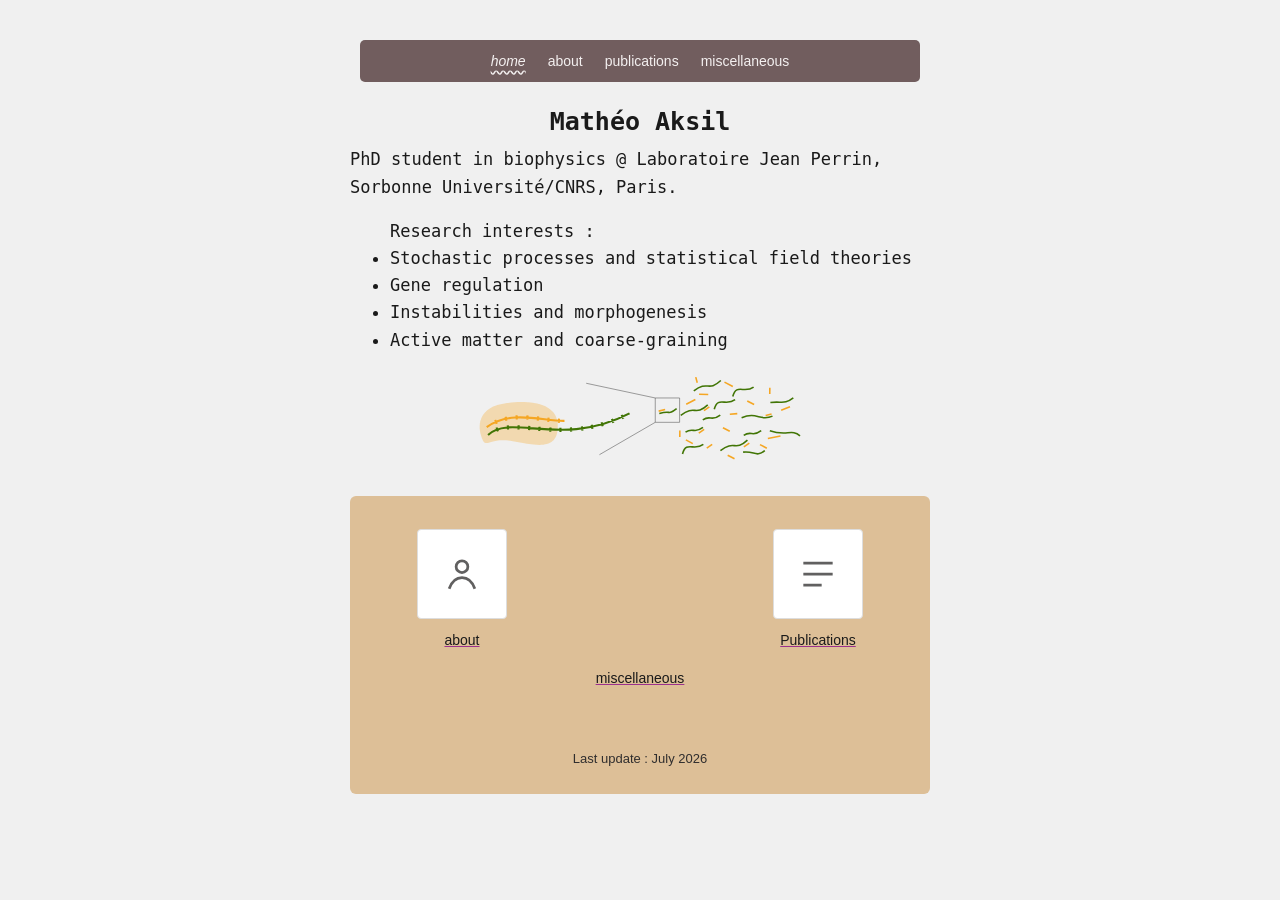
==== index.html @ 38abe2c2 "Update SVG dimensions in index.html" ====
<!DOCTYPE html>
<html lang="fr">
<head>
<meta charset="UTF-8">
<meta name="viewport" content="width=device-width, initial-scale=1.0">
<title>Mathéo Aksil — personal website</title>
<link rel="stylesheet" href="style.css">
</head>
<body>
<a class="skip-link" href="#content">Aller au contenu</a>
<div class="wrap" id="content">

  <nav class="numbered" aria-label="Navigation principale">
    <ol>
      <li  class="active"><a href="index.html">home</a></li>
      <li><a href="about.html">about</a></li>
      <li><a href="publications.html">publications</a></li>
      <li><a href="teaching.html">miscellaneous</a></li>
      <!-- <li><a href="software.html">logiciels</a></li> -->
      
    </ol>
  </nav>

  <p class="name"> Mathéo Aksil </p>
  <p class="role">PhD student in biophysics 
    @ Laboratoire Jean Perrin, Sorbonne Université/CNRS, Paris.</p>
  <!-- <p class="affiliation">Based @ </p> -->

    <div style="text-align: left;">
      <ul display: grid;
          grid-template-columns: 50% 50%;>
          Research interests :
        <li>Stochastic processes and statistical field theories</li>
        <li>Gene regulation</li>
        <li>Instabilities and morphogenesis</li>
        <li>Active matter and coarse-graining</li>
      </ul>
    </div>

    <figure>
      <div style="text-align: center;"> 
      <img src="micro-rna-populations.svg" height="100px" />
      </div>
    </figure>

  <div class="panel">
    <div class="tiles">

      <a class="tile" href="about.html">
        <span class="icon">
          <svg viewBox="0 0 24 24" fill="none" stroke="currentColor" stroke-width="1.5"><circle cx="12" cy="8" r="3.2"/><path d="M5 20c1.5-4 4.2-6 7-6s5.5 2 7 6"/></svg>
        </span>
        <span class="label">about</span>
      </a>

      <a class="tile" href="teaching.html">
        <!--<span class="icon">
          <svg viewBox="0 0 24 24" fill="none" stroke="currentColor" stroke-width="1.5"><path d="M8 9l-4 3 4 3M16 9l4 3-4 3M13 5l-2 14"/></svg>
        </span>-->
        <svg viewBox="0 0 24 24" fill="none" stroke="currentColor" stroke-width="1.5">
          <path d="M 50,50 
                   A 5,5 0 0,1 50,40 
                   A 10,10 0 0,0 50,60 
                   A 15,15 0 0,1 50,30 
                   A 20,20 0 0,0 50,70 
                   A 25,25 0 0,1 50,20 
                   A 30,30 0 0,0 50,80" />
        </svg>
        <span class="label">miscellaneous</span>
      </a>

      <a class="tile" href="publications.html">
        <span class="icon">
          <svg viewBox="0 0 24 24" fill="none" stroke="currentColor" stroke-width="1.5"><path d="M4 6h16M4 12h16M4 18h10"/></svg>
        </span>
        
        <span class="label">Publications</span>
      </a>
      
      
    </div>

  <footer class="stamp">Last update : July 2026</footer>
  </div>
</div>
</body>
</html>
---- style.css ----
/* =========================================================
   Personal academic site — simple centered layout
   (numbered nav list, centered name block, plain icon links)
   ========================================================= */

@font-face {
  font-family: 'Roboto';
  font-style: normal;
  font-weight: 200;
  src: url('https://fonts.googleapis.com/css?family=Roboto+Slab') format('woff2');
}

/* @import url('https://fonts.googleapis.com/css2?family=Roboto+Slab:wght@100..900&display=swap'); */
@import url('https://fonts.googleapis.com/css?family=Roboto&display=swap');

:root {
  --ink: #1a1a1a;
  --muted: #302e2e;
  --link: #c28514;
  --hairline: #dddddd;
}

* { box-sizing: border-box; }

a:link {
  color: #9b308d;
  background-color: transparent;
  text-decoration: underline;
}

a:visited {
  color: #9b308d;
  background-color: transparent;
  text-decoration: none;
}

body {
  margin: 0px;
  background: #f0f0f0;
  color: var(--ink);
  /* font-family: Georgia, "Times New Roman", serif; */
  /* font-family: 'Roboto', sans-serif; */
  font-family: 'Lucida sans', Geneva, Verdana, sans-serif;
  font-family: monospace;
  /* font-family: Arial, Helvetica, sans-serif; */
  font-size: 17px;
  line-height: 1.6;
}

a { color: var(--link); }
a:hover { text-decoration: none; }

.skip-link {
  position: absolute;
  left: -999px;
  top: 0;
  background: var(--ink);
  color: #fff;
  padding: 8px 12px;
  z-index: 100;
}
.skip-link:focus { left: 8px; top: 8px; }

.wrap {
  max-width: 620px;
  margin: 0 auto;
  padding: 40px 20px 80px;
  text-align: center;
}

/* numbered nav list, top of page, small sans-serif */
nav.numbered ol {
  list-style: none;
  background: #715d5e;
  border-radius: 5px;
  counter-reset: navcount;
  display: flex;
  justify-content: center;
  gap: 22px;
  flex-wrap: wrap;
  margin: 0px 10px 20px;
  padding: 10px;
  font-family: Arial, Helvetica, sans-serif;
  font-size: 14px;
}

nav.numbered li {
  counter-increment: navcount;
}

/* nav.numbered li::before {
  content: counter(navcount) ". ";
  color: var(--muted);
} */

nav.numbered a {
  /* color: var(--ink); */
  color : #f4f0f0;
  text-decoration: none;
}
nav.numbered a:hover { color: var(--link); }
nav.numbered li.active a {
  color: #f4f0f0;
  text-decoration: wavy underline;
  font-style:italic;
  text-underline-position: under;
}

.name {
  font-size: 25px;
  font-weight: bolder;
  margin: 0 0 4px;
}

.role {
  font-size: 17px;
  margin: 0 0 2px;
  color: var(--ink);
  text-align: left;
}

.affiliation {
  font-size: 17px;
  color: var(--ink);
  margin: 0 0 20px;
}

.subrole {
  font-size: 17px;
  color: var(--muted);
  margin: 0 0 30px;
  text-align: left;
}

/* colored rectangular block housing the rest of the page content */
.panel {
  background: #ddbf97;
  border-radius: 6px;
  padding: 3px 30px 24px;
  margin-top: 6px;
}

/* three icon tiles under the name, like the reference site */
.tiles {
  display: flex;
  justify-content: center;
  gap: 48px;
  flex-wrap: wrap;
  margin: 30px 0 10px;
}

.tile {
  text-decoration: none;
  color: #616060;
  width: 130px;
}

.tile .icon {
  width: 90px;
  height: 90px;
  margin: 0 auto 10px;
  display: flex;
  align-items: center;
  justify-content: center;
  background: #ffffff;
  border: 1px solid var(--hairline);
  border-radius: 4px;
  color: #616060;
}
.tile .icon svg { width: 44px; height: 44px; }

.tile span.label {
  display: block;
  font-family: Arial, Helvetica, sans-serif;
  font-size: 14px;
  color: var(--ink);
}

.tile:hover .icon { border-color: var(--link); }
.tile:hover span.label { color: var(--link); }

/* content pages (teaching / software / publications / about) */
.page-content {
  text-align: left;
  margin-top: 10px;
}

.page-content h1 {
  font-size: 26px;
  font-weight: normal;
  text-align: center;
  margin: 0 0 30px;
}

.entry {
  padding: 16px 0;
  font-weight: normal;
  border-bottom: 1px dashed var(--muted);
}
.entry:last-child { border-bottom: none; }

.entry .tag {
  font-family: Arial, Helvetica, sans-serif;
  font-size: 13px;
  font-weight: normal;
  color: var(--muted);
}

.entry h3 { margin: 2px 0 4px; font-size: 18px; font-weight: bold; font-family: Arial, Helvetica, sans-serif; }
.entry p { margin: 0; color: var(--muted); font-size: 15px; font-family: Arial, Helvetica, sans-serif; }

footer.stamp {
  font-family: Arial, Helvetica, sans-serif;
  font-size: 13px;
  color: var(--muted);
  margin-top: 60px;
  text-align: center;
}

@media (prefers-reduced-motion: reduce) {
  * { transition: none !important; }
}
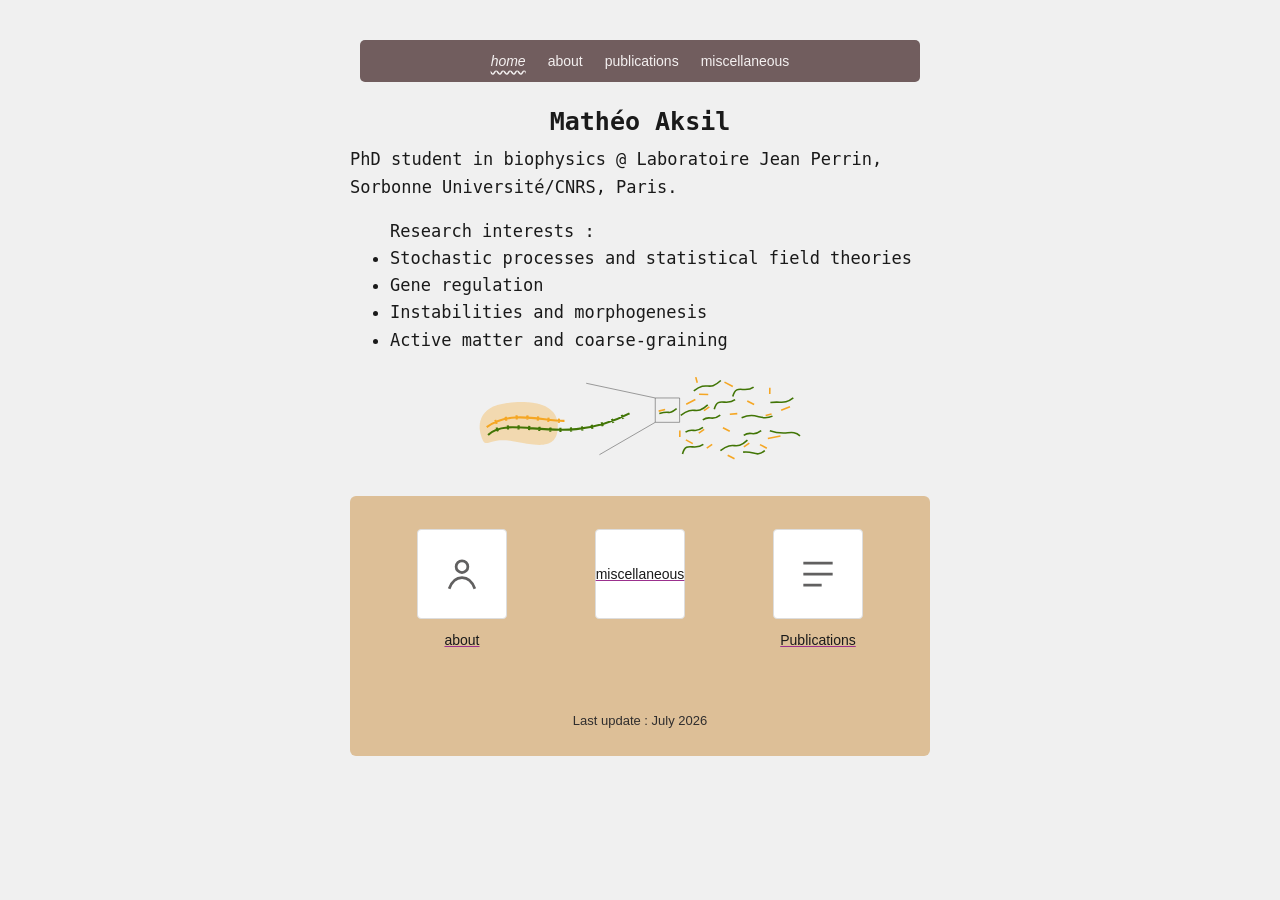
==== commit b01f201c: "Remove commented SVG icon from index.html Removed commented SVG icon and related code." ====
--- a/index.html
+++ b/index.html
@@ -54,18 +54,8 @@
       </a>
 
       <a class="tile" href="teaching.html">
-        <!--<span class="icon">
+        <span class="icon">
           <svg viewBox="0 0 24 24" fill="none" stroke="currentColor" stroke-width="1.5"><path d="M8 9l-4 3 4 3M16 9l4 3-4 3M13 5l-2 14"/></svg>
-        </span>-->
-        <svg viewBox="0 0 24 24" fill="none" stroke="currentColor" stroke-width="1.5">
-          <path d="M 50,50 
-                   A 5,5 0 0,1 50,40 
-                   A 10,10 0 0,0 50,60 
-                   A 15,15 0 0,1 50,30 
-                   A 20,20 0 0,0 50,70 
-                   A 25,25 0 0,1 50,20 
-                   A 30,30 0 0,0 50,80" />
-        </svg>
         <span class="label">miscellaneous</span>
       </a>
 
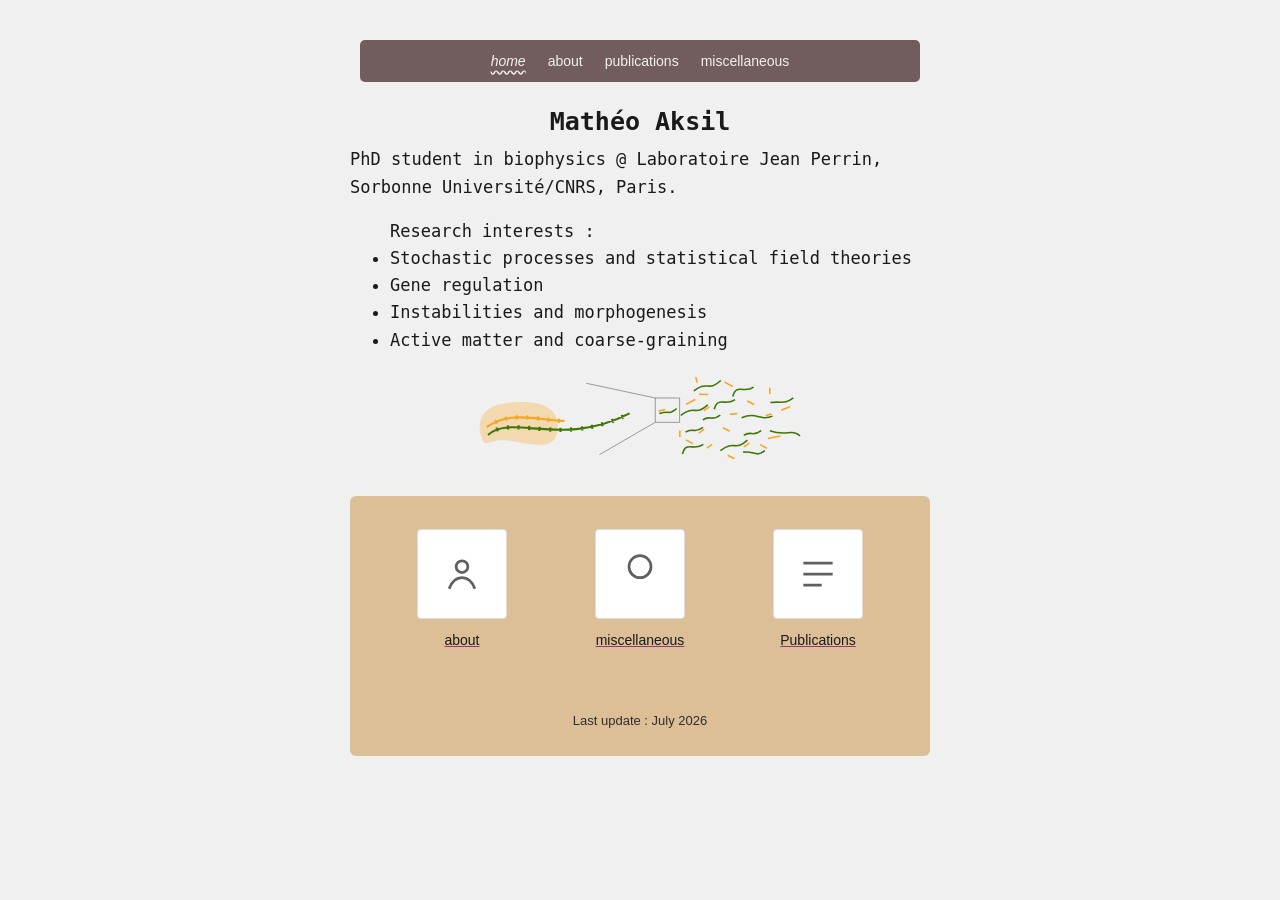
==== commit 0dd5d0a6: "Fix SVG icon rendering in teaching tile" ====
--- a/index.html
+++ b/index.html
@@ -52,10 +52,10 @@
         </span>
         <span class="label">about</span>
       </a>
-
       <a class="tile" href="teaching.html">
         <span class="icon">
-          <svg viewBox="0 0 24 24" fill="none" stroke="currentColor" stroke-width="1.5"><path d="M8 9l-4 3 4 3M16 9l4 3-4 3M13 5l-2 14"/></svg>
+          <svg viewBox="0 0 24 24" fill="none" stroke="currentColor" stroke-width="1.5"><circle cx="12" cy="8" r="6"/></svg>
+        </span>
         <span class="label">miscellaneous</span>
       </a>
 
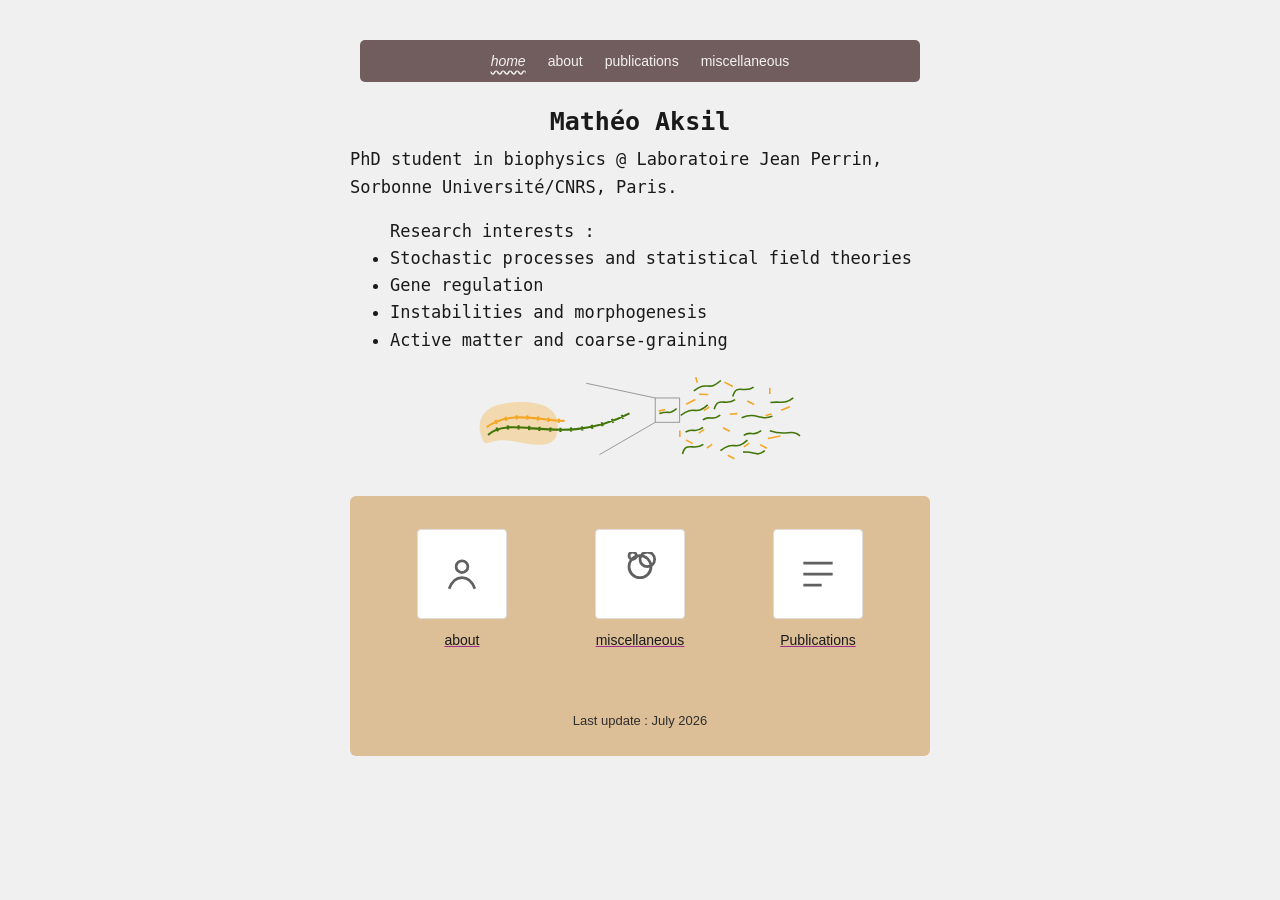
==== commit 80197d3e: "Update SVG icons in teaching link" ====
--- a/index.html
+++ b/index.html
@@ -54,7 +54,7 @@
       </a>
       <a class="tile" href="teaching.html">
         <span class="icon">
-          <svg viewBox="0 0 24 24" fill="none" stroke="currentColor" stroke-width="1.5"><circle cx="12" cy="8" r="6"/></svg>
+          <svg viewBox="0 0 24 24" fill="none" stroke="currentColor" stroke-width="1.5"><circle cx="12" cy="8" r="6"/><circle cx="8" cy="2" r="2"/><circle cx="16" cy="4" r="4"/></svg>
         </span>
         <span class="label">miscellaneous</span>
       </a>
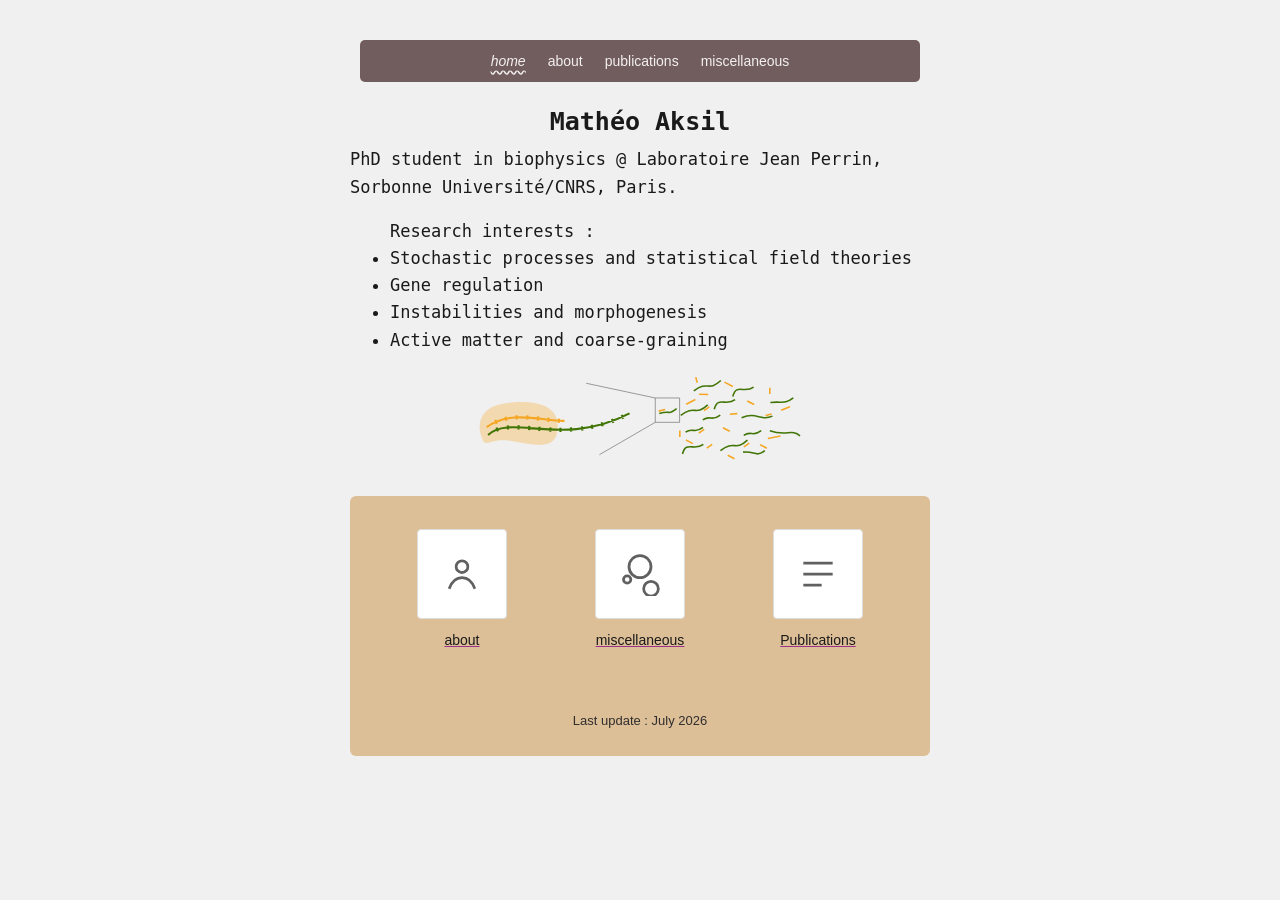
==== commit c2fc8a5b: "Update SVG icons in teaching link" ====
--- a/index.html
+++ b/index.html
@@ -54,7 +54,7 @@
       </a>
       <a class="tile" href="teaching.html">
         <span class="icon">
-          <svg viewBox="0 0 24 24" fill="none" stroke="currentColor" stroke-width="1.5"><circle cx="12" cy="8" r="6"/><circle cx="8" cy="2" r="2"/><circle cx="16" cy="4" r="4"/></svg>
+          <svg viewBox="0 0 24 24" fill="none" stroke="currentColor" stroke-width="1.5"><circle cx="12" cy="8" r="6"/><circle cx="5" cy="15" r="2"/><circle cx="18" cy="20" r="4"/></svg>
         </span>
         <span class="label">miscellaneous</span>
       </a>
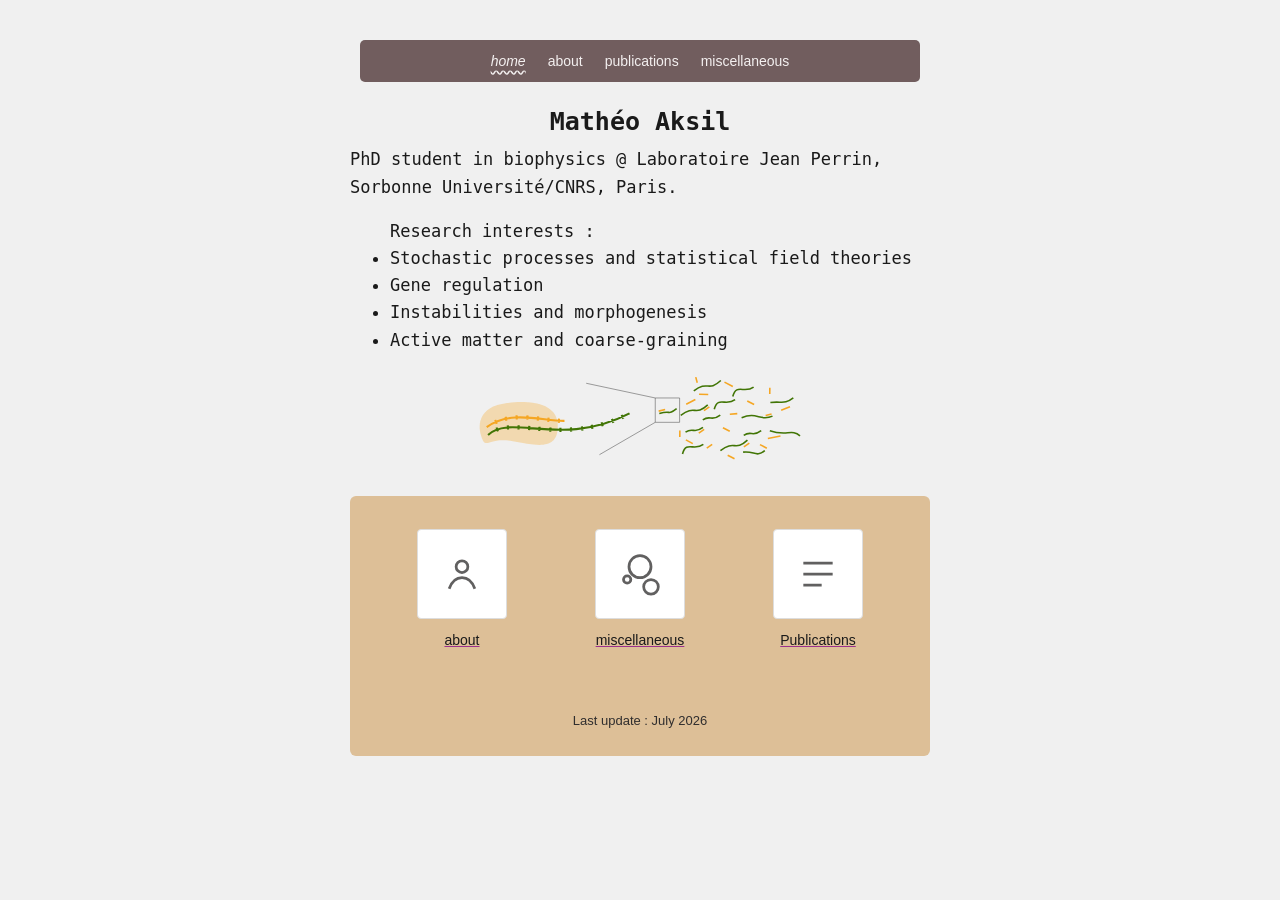
==== commit 6a4ed13c: "Fix SVG circle position in teaching link Updated the SVG circle element's 'cy' attribute for the las" ====
--- a/index.html
+++ b/index.html
@@ -54,7 +54,7 @@
       </a>
       <a class="tile" href="teaching.html">
         <span class="icon">
-          <svg viewBox="0 0 24 24" fill="none" stroke="currentColor" stroke-width="1.5"><circle cx="12" cy="8" r="6"/><circle cx="5" cy="15" r="2"/><circle cx="18" cy="20" r="4"/></svg>
+          <svg viewBox="0 0 24 24" fill="none" stroke="currentColor" stroke-width="1.5"><circle cx="12" cy="8" r="6"/><circle cx="5" cy="15" r="2"/><circle cx="18" cy="19" r="4"/></svg>
         </span>
         <span class="label">miscellaneous</span>
       </a>
